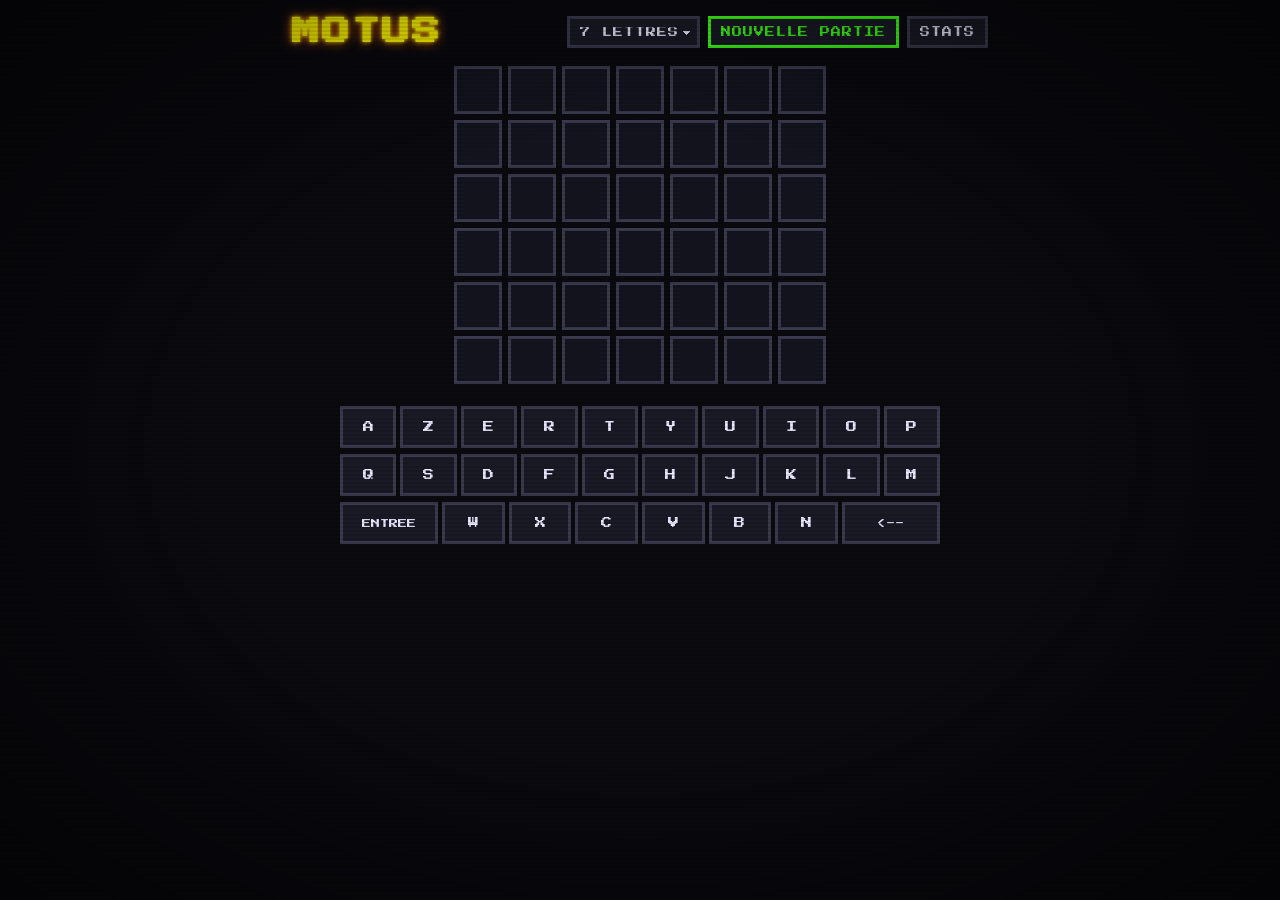
==== index.html @ 6d110349 "Add Motus word game site with retro pixel theme Static HTML/CSS/JS implementation of a Motus-style w" ====
<!DOCTYPE html>
<html lang="fr">
<head>
  <meta charset="UTF-8" />
  <meta name="viewport" content="width=device-width, initial-scale=1, viewport-fit=cover" />
  <title>MOTUS - Jeu de mots</title>
  <link rel="preconnect" href="https://fonts.googleapis.com" />
  <link rel="preconnect" href="https://fonts.gstatic.com" crossorigin />
  <link href="https://fonts.googleapis.com/css2?family=Press+Start+2P&display=swap" rel="stylesheet" />
  <link rel="stylesheet" href="styles.css" />
</head>
<body>
  <div class="app">
    <header class="topbar">
      <h1 class="title">MOTUS</h1>
      <div class="controls">
        <select id="lengthSelect" class="btn" aria-label="Longueur du mot">
          <option value="6">6 lettres</option>
          <option value="7" selected>7 lettres</option>
          <option value="8">8 lettres</option>
          <option value="9">9 lettres</option>
        </select>
        <button id="newGameBtn" class="btn primary" type="button">Nouvelle partie</button>
        <button id="statsBtn" class="btn" type="button" aria-label="Statistiques">STATS</button>
      </div>
    </header>

    <main>
      <div id="board"></div>
      <div id="keyboard"></div>
    </main>
  </div>

  <div id="toast" role="status" aria-live="polite"></div>
  <div id="particles"></div>

  <div id="statsModal" class="modal" role="dialog" aria-modal="true" aria-labelledby="statsTitle">
    <div class="modal-backdrop"></div>
    <div class="modal-card">
      <button class="close-x" id="statsClose" type="button" aria-label="Fermer">X</button>
      <h2 id="statsTitle">STATS</h2>
      <div class="stats-grid">
        <div class="stat-cell"><span class="v" id="stPlayed">0</span><span class="l">Parties</span></div>
        <div class="stat-cell"><span class="v" id="stWon">0</span><span class="l">Victoires</span></div>
        <div class="stat-cell"><span class="v" id="stRate">0%</span><span class="l">Reussite</span></div>
        <div class="stat-cell"><span class="v" id="stStreak">0</span><span class="l">Serie</span></div>
        <div class="stat-cell"><span class="v" id="stMax">0</span><span class="l">Serie max</span></div>
      </div>
      <h2 style="font-size:11px;margin-bottom:6px;">Essais gagnants</h2>
      <div id="stDist"></div>
      <h2 style="font-size:11px;margin:12px 0 6px;">Mots vaincus</h2>
      <div id="stWords"></div>
      <div class="stats-actions">
        <button class="btn" id="resetWonBtn" type="button">Reset mots vus</button>
        <button class="btn primary" id="statsCloseBottom" type="button" onclick="document.getElementById('statsModal').classList.remove('open')">OK</button>
      </div>
    </div>
  </div>

  <div id="endModal" class="modal" role="dialog" aria-modal="true">
    <div class="modal-backdrop"></div>
    <div class="modal-card">
      <button class="close-x" id="endClose" type="button" aria-label="Fermer">X</button>
      <h2 id="endTitle">FIN</h2>
      <p id="endSub"></p>
      <div id="endWord"></div>
      <div class="end-actions">
        <button class="btn primary" id="endAgain" type="button">Rejouer</button>
      </div>
    </div>
  </div>

  <script src="js/words.js"></script>
  <script src="js/stats.js"></script>
  <script src="js/keyboard.js"></script>
  <script src="js/game.js"></script>
</body>
</html>
---- styles.css ----
:root {
  --bg: #0a0a0f;
  --bg2: #14141f;
  --panel: #1a1a26;
  --ink: #e8e8ff;
  --neon-green: #39ff14;
  --neon-yellow: #fff700;
  --neon-pink: #ff3df0;
  --neon-blue: #39d2ff;
  --neon-orange: #ff6a00;
  --absent: #2a2a36;
  --border: #3a3a4e;
  --tile: 48px;
}

* { box-sizing: border-box; }

html, body {
  margin: 0;
  padding: 0;
  background: var(--bg);
  color: var(--ink);
  font-family: "Press Start 2P", "Courier New", monospace;
  font-size: 12px;
  overflow-x: hidden;
  min-height: 100vh;
  image-rendering: pixelated;
}

body::before {
  content: "";
  position: fixed;
  inset: 0;
  pointer-events: none;
  z-index: 9999;
  background: repeating-linear-gradient(
    to bottom,
    rgba(0,0,0,0) 0,
    rgba(0,0,0,0) 2px,
    rgba(0,0,0,0.18) 3px,
    rgba(0,0,0,0) 4px
  );
  animation: scanmove 8s linear infinite;
}

body::after {
  content: "";
  position: fixed;
  inset: 0;
  pointer-events: none;
  z-index: 9998;
  background: radial-gradient(ellipse at center, transparent 50%, rgba(0,0,0,0.55) 100%);
}

@keyframes scanmove {
  from { background-position: 0 0; }
  to { background-position: 0 8px; }
}

.app {
  max-width: 720px;
  margin: 0 auto;
  padding: 16px 12px 24px;
  position: relative;
  z-index: 1;
}

header.topbar {
  display: flex;
  align-items: center;
  justify-content: space-between;
  gap: 8px;
  margin-bottom: 18px;
  flex-wrap: wrap;
}

h1.title {
  margin: 0;
  font-size: 28px;
  letter-spacing: 2px;
  color: var(--neon-yellow);
  text-shadow:
    0 0 4px var(--neon-yellow),
    0 0 12px var(--neon-orange),
    4px 4px 0 #000;
  animation: flicker 3s infinite;
}

@keyframes flicker {
  0%, 100% { opacity: 1; }
  92% { opacity: 1; }
  94% { opacity: 0.6; }
  96% { opacity: 1; }
  98% { opacity: 0.8; }
}

body.victory h1.title {
  animation: rainbow 1.2s linear infinite;
}

@keyframes rainbow {
  0%   { color: #39ff14; text-shadow: 0 0 8px #39ff14, 4px 4px 0 #000; }
  25%  { color: #fff700; text-shadow: 0 0 8px #fff700, 4px 4px 0 #000; }
  50%  { color: #ff3df0; text-shadow: 0 0 8px #ff3df0, 4px 4px 0 #000; }
  75%  { color: #39d2ff; text-shadow: 0 0 8px #39d2ff, 4px 4px 0 #000; }
  100% { color: #ff6a00; text-shadow: 0 0 8px #ff6a00, 4px 4px 0 #000; }
}

.controls {
  display: flex;
  gap: 8px;
  align-items: center;
  flex-wrap: wrap;
}

.btn, select.btn {
  font-family: inherit;
  font-size: 10px;
  background: var(--panel);
  color: var(--ink);
  border: 3px solid var(--border);
  padding: 8px 10px;
  cursor: pointer;
  letter-spacing: 1px;
  transition: transform 80ms, box-shadow 120ms, background 120ms, color 120ms;
  box-shadow: 0 0 0 0 transparent;
  text-transform: uppercase;
}

.btn:hover {
  background: var(--bg2);
  color: var(--neon-green);
  box-shadow: 0 0 8px var(--neon-green);
  transform: translateY(-1px);
}

.btn:active { transform: translateY(1px); }

.btn.primary {
  border-color: var(--neon-green);
  color: var(--neon-green);
}

.btn.primary:hover {
  background: var(--neon-green);
  color: #000;
  box-shadow: 0 0 14px var(--neon-green);
}

select.btn {
  appearance: none;
  -webkit-appearance: none;
  padding-right: 18px;
  background-image: linear-gradient(45deg, transparent 50%, var(--ink) 50%),
                    linear-gradient(135deg, var(--ink) 50%, transparent 50%);
  background-position: calc(100% - 10px) 12px, calc(100% - 6px) 12px;
  background-size: 4px 4px;
  background-repeat: no-repeat;
}

main {
  display: flex;
  flex-direction: column;
  align-items: center;
  gap: 14px;
}

#board {
  display: grid;
  grid-template-rows: repeat(6, var(--tile));
  gap: 6px;
}

.row {
  display: grid;
  grid-template-columns: repeat(var(--cols), var(--tile));
  gap: 6px;
}

.tile {
  width: var(--tile);
  height: var(--tile);
  background: var(--bg2);
  border: 3px solid var(--border);
  display: flex;
  align-items: center;
  justify-content: center;
  font-size: 18px;
  font-family: inherit;
  color: var(--ink);
  text-transform: uppercase;
  position: relative;
  transform-style: preserve-3d;
}

.tile.appear {
  animation: tile-in 280ms ease-out both;
}

@keyframes tile-in {
  from { transform: translateY(-12px) scale(0.7); opacity: 0; }
  to   { transform: translateY(0) scale(1); opacity: 1; }
}

.tile.filled {
  border-color: var(--ink);
  animation: tile-glow 1.2s ease-in-out infinite alternate;
}

@keyframes tile-glow {
  from { box-shadow: 0 0 2px rgba(255,255,255,0.4); }
  to   { box-shadow: 0 0 10px rgba(255,255,255,0.9); }
}

.tile.pop {
  animation: pop 180ms ease-out;
}

@keyframes pop {
  0%   { transform: scale(1); }
  40%  { transform: scale(1.18); }
  100% { transform: scale(1); }
}

.tile.flip {
  animation: flip 380ms ease-in-out;
}

@keyframes flip {
  0%   { transform: rotateX(0deg); }
  50%  { transform: rotateX(90deg); }
  100% { transform: rotateX(0deg); }
}

.tile.correct {
  background: var(--neon-green);
  color: #021000;
  border-color: #1aa800;
  box-shadow: 0 0 12px var(--neon-green), inset 0 0 6px rgba(0,0,0,0.4);
  animation: none;
}

.tile.present {
  background: var(--neon-yellow);
  color: #2a2400;
  border-color: #b29b00;
  box-shadow: 0 0 12px var(--neon-yellow), inset 0 0 6px rgba(0,0,0,0.4);
  animation: none;
}

.tile.absent {
  background: var(--absent);
  color: #888;
  border-color: #15151c;
  animation: none;
}

.tile.glow {
  animation: glow-pulse 700ms ease-in-out infinite alternate;
}

@keyframes glow-pulse {
  from { box-shadow: 0 0 8px var(--neon-green), 0 0 0 var(--neon-green); transform: translateY(0); }
  to   { box-shadow: 0 0 22px var(--neon-green), 0 0 30px var(--neon-yellow); transform: translateY(-3px); }
}

.row.shake {
  animation: shake 380ms;
}

@keyframes shake {
  0%, 100% { transform: translateX(0); }
  10%, 30%, 50%, 70%, 90% { transform: translateX(-6px); }
  20%, 40%, 60%, 80% { transform: translateX(6px); }
}

.screen-shake {
  animation: scshake 600ms;
}

@keyframes scshake {
  0%, 100% { transform: translate(0,0); }
  10% { transform: translate(-6px, 4px); }
  20% { transform: translate(5px, -3px); }
  30% { transform: translate(-4px, 5px); }
  40% { transform: translate(6px, 2px); }
  50% { transform: translate(-3px, -5px); }
  60% { transform: translate(4px, 4px); }
  70% { transform: translate(-5px, -2px); }
  80% { transform: translate(2px, 5px); }
  90% { transform: translate(-3px, -3px); }
}

#keyboard {
  display: flex;
  flex-direction: column;
  gap: 6px;
  width: 100%;
  max-width: 600px;
  margin-top: 8px;
}

.kb-row {
  display: flex;
  justify-content: center;
  gap: 4px;
  flex-wrap: nowrap;
}

.kb-key {
  flex: 1 1 0;
  min-width: 0;
  height: 42px;
  background: var(--panel);
  color: var(--ink);
  border: 3px solid var(--border);
  font-family: inherit;
  font-size: 11px;
  cursor: pointer;
  transition: transform 70ms, background 100ms, color 100ms, box-shadow 100ms;
}

.kb-key.kb-wide { flex: 1.8 1 0; font-size: 9px; }

.kb-key:hover {
  background: var(--bg2);
  color: var(--neon-green);
  box-shadow: 0 0 6px var(--neon-green);
}

.kb-key:active { transform: scale(0.92); }

.kb-key.correct {
  background: var(--neon-green); color: #021000; border-color: #1aa800;
  box-shadow: 0 0 8px var(--neon-green);
}
.kb-key.present {
  background: var(--neon-yellow); color: #2a2400; border-color: #b29b00;
  box-shadow: 0 0 8px var(--neon-yellow);
}
.kb-key.absent {
  background: var(--absent); color: #555; border-color: #111;
}

#particles {
  position: fixed;
  inset: 0;
  pointer-events: none;
  z-index: 5000;
}

.particle {
  position: fixed;
  width: 6px;
  height: 6px;
  border-radius: 0;
  transform: translate(-50%, -50%);
  animation: fly var(--dur, 600ms) ease-out forwards;
  box-shadow: 0 0 6px currentColor;
}

.particle.big {
  width: 10px;
  height: 10px;
}

@keyframes fly {
  0%   { opacity: 1; transform: translate(-50%, -50%) scale(1); }
  100% { opacity: 0; transform: translate(calc(-50% + var(--dx,0px)), calc(-50% + var(--dy,0px))) scale(0.4) rotate(360deg); }
}

#toast {
  position: fixed;
  top: 18px;
  left: 50%;
  transform: translateX(-50%) translateY(-30px);
  background: #000;
  border: 3px solid var(--neon-pink);
  padding: 10px 14px;
  font-size: 10px;
  letter-spacing: 1px;
  color: var(--neon-pink);
  box-shadow: 0 0 12px var(--neon-pink);
  opacity: 0;
  pointer-events: none;
  transition: opacity 180ms, transform 220ms;
  z-index: 6000;
  text-transform: uppercase;
}

#toast.show {
  opacity: 1;
  transform: translateX(-50%) translateY(0);
}

.modal {
  position: fixed;
  inset: 0;
  display: none;
  z-index: 7000;
}

.modal.open { display: block; }

.modal-backdrop {
  position: absolute;
  inset: 0;
  background: rgba(0,0,0,0.75);
  backdrop-filter: blur(2px);
}

.modal-card {
  position: absolute;
  left: 50%;
  top: 50%;
  transform: translate(-50%, -50%);
  background: var(--bg2);
  border: 4px solid var(--neon-green);
  padding: 22px 18px;
  min-width: 280px;
  max-width: 92vw;
  box-shadow: 0 0 24px var(--neon-green);
  animation: modal-in 260ms ease-out;
}

@keyframes modal-in {
  from { transform: translate(-50%, -40%) scale(0.85); opacity: 0; }
  to   { transform: translate(-50%, -50%) scale(1); opacity: 1; }
}

.modal-card h2 {
  margin: 0 0 14px;
  font-size: 16px;
  letter-spacing: 2px;
  color: var(--neon-yellow);
  text-shadow: 0 0 8px var(--neon-yellow);
}

.modal-card .close-x {
  position: absolute;
  top: 6px;
  right: 8px;
  background: transparent;
  border: none;
  color: var(--ink);
  font-family: inherit;
  font-size: 14px;
  cursor: pointer;
}

#endModal .modal-card { border-color: var(--neon-pink); box-shadow: 0 0 24px var(--neon-pink); }
#endModal.won .modal-card { border-color: var(--neon-green); box-shadow: 0 0 28px var(--neon-green); }

#endTitle {
  font-size: 18px;
  margin: 0 0 8px;
  text-align: center;
  color: var(--neon-pink);
  text-shadow: 0 0 10px var(--neon-pink);
}

#endModal.won #endTitle {
  color: var(--neon-green);
  text-shadow: 0 0 12px var(--neon-green);
  animation: rainbow 1.2s linear infinite;
}

#endSub {
  text-align: center;
  font-size: 9px;
  opacity: 0.8;
  margin: 4px 0 8px;
}

#endWord {
  text-align: center;
  font-size: 22px;
  letter-spacing: 4px;
  color: var(--neon-yellow);
  text-shadow: 0 0 10px var(--neon-yellow);
  margin: 8px 0 16px;
  padding: 10px;
  border: 3px dashed var(--border);
  background: #000;
}

.end-actions {
  display: flex;
  justify-content: center;
  gap: 10px;
}

.stats-grid {
  display: grid;
  grid-template-columns: repeat(2, 1fr);
  gap: 10px;
  margin-bottom: 14px;
}

.stat-cell {
  text-align: center;
  background: #000;
  border: 2px solid var(--border);
  padding: 8px;
}

.stat-cell .v {
  font-size: 16px;
  color: var(--neon-green);
  display: block;
  margin-bottom: 4px;
  text-shadow: 0 0 6px var(--neon-green);
}

.stat-cell .l {
  font-size: 8px;
  opacity: 0.8;
}

.dist-row {
  display: grid;
  grid-template-columns: 22px 1fr;
  gap: 6px;
  align-items: center;
  margin: 4px 0;
}

.dist-i { font-size: 10px; color: var(--neon-yellow); }
.dist-bar {
  background: var(--neon-green);
  color: #000;
  padding: 2px 6px;
  font-size: 9px;
  min-width: 22px;
  text-align: right;
  box-shadow: 0 0 6px var(--neon-green);
}

.won-line {
  font-size: 9px;
  margin: 4px 0;
  color: var(--neon-blue);
}

.stats-actions {
  display: flex;
  justify-content: space-between;
  margin-top: 12px;
  gap: 8px;
  flex-wrap: wrap;
}

@media (max-width: 540px) {
  :root { --tile: 38px; }
  h1.title { font-size: 18px; }
  .tile { font-size: 14px; }
  .kb-key { height: 38px; font-size: 10px; }
  .kb-key.kb-wide { font-size: 8px; }
  #endWord { font-size: 16px; letter-spacing: 2px; }
}

@media (max-width: 400px) {
  :root { --tile: 32px; }
  .tile { font-size: 12px; }
  .kb-key { height: 34px; font-size: 9px; }
}
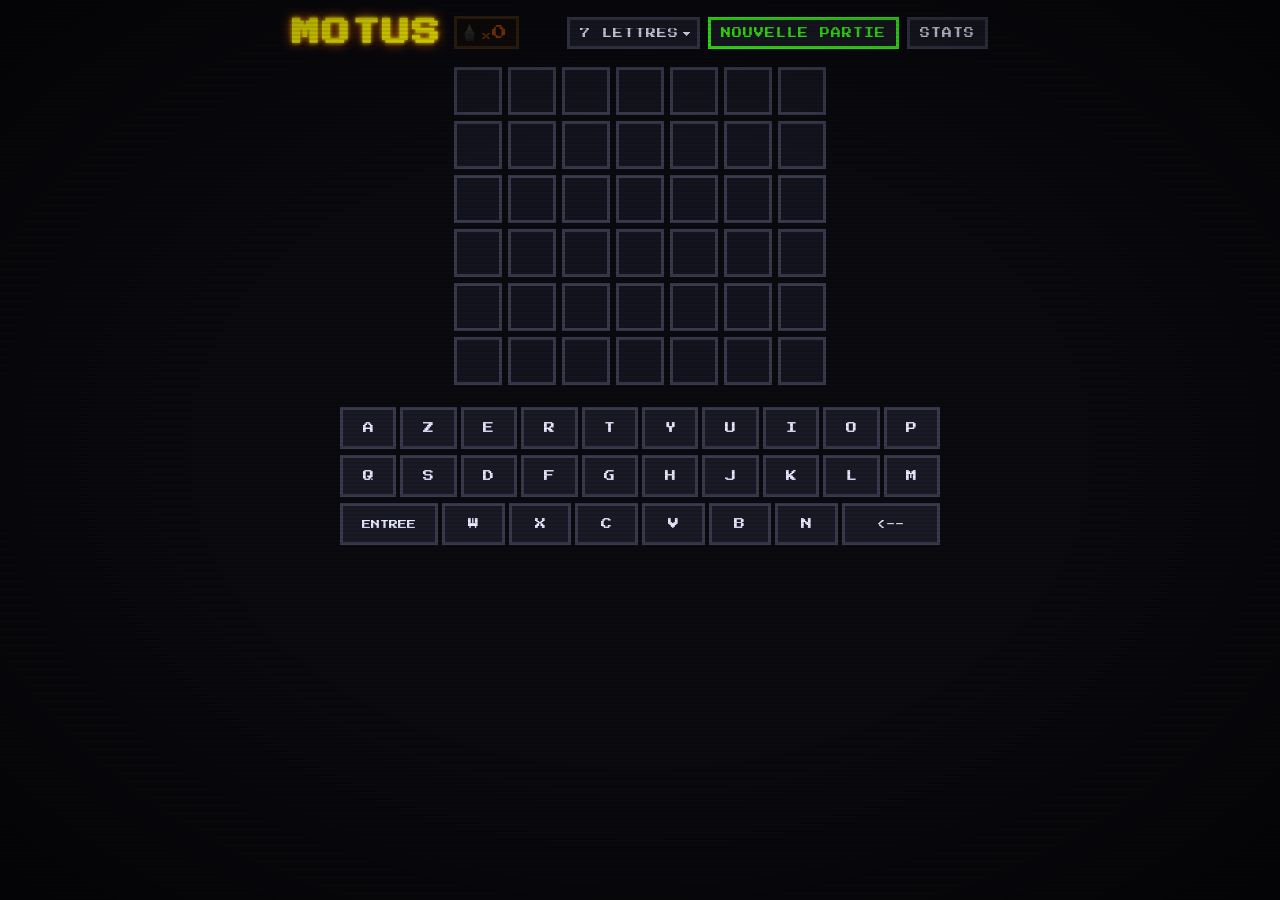
==== commit df871615: "Add win streak system with escalating effects - Persistent streak HUD (animated flame + counter) in " ====
--- a/index.html
+++ b/index.html
@@ -12,9 +12,16 @@
 <body>
   <div class="app">
     <header class="topbar">
-      <h1 class="title">MOTUS</h1>
+      <div class="brand">
+        <h1 class="title">MOTUS</h1>
+        <button id="streakHud" class="streak-hud" type="button" title="Serie de victoires en cours" aria-label="Serie de victoires">
+          <span class="flame" aria-hidden="true"></span>
+          <span class="streak-num"><span id="streakValue">0</span></span>
+        </button>
+      </div>
       <div class="controls">
         <select id="lengthSelect" class="btn" aria-label="Longueur du mot">
+          <option value="5">5 lettres</option>
           <option value="6">6 lettres</option>
           <option value="7" selected>7 lettres</option>
           <option value="8">8 lettres</option>
@@ -33,6 +40,8 @@
 
   <div id="toast" role="status" aria-live="polite"></div>
   <div id="particles"></div>
+  <div id="comboBanner" class="combo-banner" aria-hidden="true"></div>
+  <div id="flash" class="flash-overlay" aria-hidden="true"></div>
 
   <div id="statsModal" class="modal" role="dialog" aria-modal="true" aria-labelledby="statsTitle">
     <div class="modal-backdrop"></div>
@@ -71,6 +80,7 @@
   </div>
 
   <script src="js/words.js"></script>
+  <script src="js/dict.js"></script>
   <script src="js/stats.js"></script>
   <script src="js/keyboard.js"></script>
   <script src="js/game.js"></script>
--- a/styles.css
+++ b/styles.css
@@ -550,6 +550,175 @@
   flex-wrap: wrap;
 }
 
+/* ---- Systeme de serie de victoires ---- */
+.brand {
+  display: flex;
+  align-items: center;
+  gap: 12px;
+}
+
+.streak-hud {
+  display: inline-flex;
+  align-items: center;
+  gap: 6px;
+  background: #150d06;
+  border: 3px solid #5a3a12;
+  padding: 5px 9px 5px 6px;
+  font-family: inherit;
+  cursor: pointer;
+  color: var(--neon-orange);
+  opacity: 0.5;
+  transition: opacity 200ms, transform 120ms, box-shadow 220ms, border-color 220ms;
+}
+
+.streak-hud.active {
+  opacity: 1;
+  border-color: var(--neon-orange);
+  box-shadow: 0 0 12px rgba(255,106,0,0.6);
+}
+
+.streak-hud .streak-num { font-size: 15px; line-height: 1; }
+.streak-hud .streak-num::before { content: "x"; font-size: 9px; opacity: 0.75; margin-right: 1px; }
+
+.flame {
+  width: 13px;
+  height: 17px;
+  background: linear-gradient(to top, #ff2b00, #ff6a00 45%, #fff700);
+  clip-path: polygon(50% 0%, 68% 32%, 90% 58%, 78% 100%, 22% 100%, 10% 58%, 32% 32%);
+  filter: drop-shadow(0 0 4px #ff6a00);
+  animation: flame-flick 0.35s infinite alternate;
+}
+
+@keyframes flame-flick {
+  from { transform: scaleY(1) translateY(0); opacity: 1; }
+  to   { transform: scaleY(1.18) translateY(-1px); opacity: 0.82; }
+}
+
+.streak-hud:not(.active) .flame {
+  filter: grayscale(1) brightness(0.5);
+  animation: none;
+}
+
+.streak-hud.pop { animation: streak-pop 450ms ease-out; }
+@keyframes streak-pop {
+  0%   { transform: scale(1); }
+  35%  { transform: scale(1.5) rotate(-5deg); }
+  60%  { transform: scale(0.92) rotate(3deg); }
+  100% { transform: scale(1) rotate(0); }
+}
+
+.streak-hud.broke { animation: streak-broke 650ms ease-out; }
+@keyframes streak-broke {
+  0%   { transform: scale(1.3); filter: brightness(2.5); }
+  20%  { transform: translate(-5px,2px) rotate(-10deg); }
+  40%  { transform: translate(5px,3px) rotate(10deg); }
+  60%  { transform: translate(-4px,4px) rotate(-6deg); }
+  80%  { transform: translate(3px,3px) rotate(4deg); }
+  100% { transform: translate(0,0) rotate(0); filter: brightness(1); }
+}
+
+.combo-banner {
+  position: fixed;
+  top: 32%;
+  left: 50%;
+  transform: translate(-50%, -50%) scale(0.3);
+  font-family: inherit;
+  font-size: 26px;
+  color: var(--neon-orange);
+  text-shadow: 0 0 10px var(--neon-orange), 4px 4px 0 #000;
+  opacity: 0;
+  pointer-events: none;
+  z-index: 6500;
+  white-space: nowrap;
+  text-transform: uppercase;
+  text-align: center;
+}
+
+.combo-banner.show { animation: combo-in 1.4s ease-out forwards; }
+@keyframes combo-in {
+  0%   { opacity: 0; transform: translate(-50%,-50%) scale(0.3); }
+  20%  { opacity: 1; transform: translate(-50%,-50%) scale(1.18); }
+  35%  { transform: translate(-50%,-50%) scale(1); }
+  80%  { opacity: 1; transform: translate(-50%,-62%) scale(1); }
+  100% { opacity: 0; transform: translate(-50%,-95%) scale(0.9); }
+}
+
+.combo-banner.milestone {
+  font-size: 32px;
+  color: #fff;
+  text-shadow: 0 0 12px var(--neon-orange), 0 0 30px var(--neon-yellow), 4px 4px 0 #000;
+  animation: combo-milestone 2.2s ease-out forwards;
+}
+@keyframes combo-milestone {
+  0%   { opacity: 0; transform: translate(-50%,-50%) scale(0.2) rotate(-12deg); }
+  15%  { opacity: 1; transform: translate(-50%,-50%) scale(1.45) rotate(4deg); }
+  30%  { transform: translate(-50%,-50%) scale(1.1) rotate(-3deg); }
+  45%  { transform: translate(-50%,-50%) scale(1.3) rotate(2deg); }
+  60%  { transform: translate(-50%,-50%) scale(1.1) rotate(0); }
+  85%  { opacity: 1; transform: translate(-50%,-55%) scale(1.1); }
+  100% { opacity: 0; transform: translate(-50%,-75%) scale(1); }
+}
+
+.combo-banner.broken {
+  color: #ff2b3c;
+  text-shadow: 0 0 10px #ff2b3c, 4px 4px 0 #000;
+  animation: combo-broken 1.6s ease-in forwards;
+}
+@keyframes combo-broken {
+  0%   { opacity: 0; transform: translate(-50%,-50%) scale(1.3); }
+  15%  { opacity: 1; transform: translate(-50%,-50%) scale(1); }
+  30%  { transform: translate(-48%,-50%) rotate(-4deg); }
+  45%  { transform: translate(-52%,-49%) rotate(4deg); }
+  60%  { transform: translate(-49%,-50%) rotate(-2deg); }
+  100% { opacity: 0; transform: translate(-50%,-32%) scale(0.7) rotate(-7deg); }
+}
+
+.flash-overlay {
+  position: fixed;
+  inset: 0;
+  pointer-events: none;
+  opacity: 0;
+  z-index: 6400;
+}
+.flash-overlay.go { animation: flashfx 600ms ease-out; }
+@keyframes flashfx {
+  0%   { opacity: 0; }
+  10%  { opacity: 1; }
+  100% { opacity: 0; }
+}
+
+.shockwave {
+  position: fixed;
+  width: 20px;
+  height: 20px;
+  border: 6px solid var(--neon-yellow);
+  border-radius: 50%;
+  transform: translate(-50%, -50%);
+  pointer-events: none;
+  z-index: 6300;
+  animation: shockwave 900ms ease-out forwards;
+}
+@keyframes shockwave {
+  0%   { width: 20px; height: 20px; opacity: 0.9; border-width: 6px; }
+  100% { width: 130vmax; height: 130vmax; opacity: 0; border-width: 1px; }
+}
+
+body.on-fire h1.title { animation: fire-title 0.6s infinite alternate; }
+@keyframes fire-title {
+  from { color: var(--neon-yellow); text-shadow: 0 0 8px #ff6a00, 0 0 18px #ff2b00, 4px 4px 0 #000; }
+  to   { color: #ff6a00; text-shadow: 0 0 14px #fff700, 0 0 32px #ff6a00, 4px 4px 0 #000; }
+}
+
+body.on-fire::after {
+  background: radial-gradient(ellipse at center, transparent 45%, rgba(0,0,0,0.55) 100%),
+              radial-gradient(ellipse at bottom, rgba(255,106,0,0.16), transparent 62%);
+  animation: fire-glow 1.4s infinite alternate;
+}
+@keyframes fire-glow {
+  from { opacity: 0.7; }
+  to   { opacity: 1; }
+}
+
 @media (max-width: 540px) {
   :root { --tile: 38px; }
   h1.title { font-size: 18px; }
@@ -557,6 +726,9 @@
   .kb-key { height: 38px; font-size: 10px; }
   .kb-key.kb-wide { font-size: 8px; }
   #endWord { font-size: 16px; letter-spacing: 2px; }
+  .combo-banner { font-size: 19px; }
+  .combo-banner.milestone { font-size: 24px; }
+  .streak-hud .streak-num { font-size: 13px; }
 }
 
 @media (max-width: 400px) {
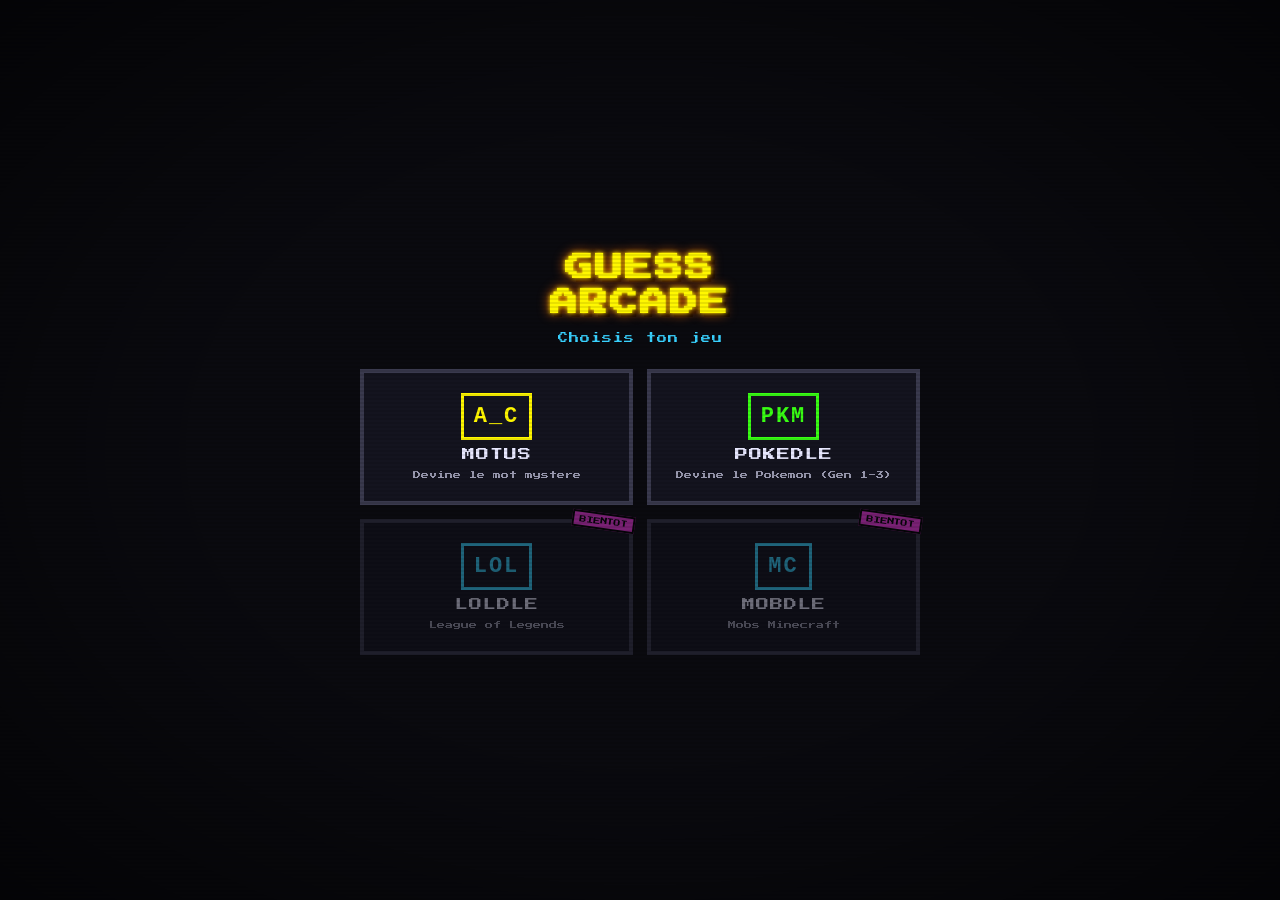
==== commit 77083325: "Add game hub and Pokedle (guess-the-Pokemon) game - index.html is now a home hub with tiles; Motus m" ====
--- a/index.html
+++ b/index.html
@@ -3,86 +3,45 @@
 <head>
   <meta charset="UTF-8" />
   <meta name="viewport" content="width=device-width, initial-scale=1, viewport-fit=cover" />
-  <title>MOTUS - Jeu de mots</title>
+  <title>GUESS ARCADE - Jeux de devinette</title>
   <link rel="preconnect" href="https://fonts.googleapis.com" />
   <link rel="preconnect" href="https://fonts.gstatic.com" crossorigin />
   <link href="https://fonts.googleapis.com/css2?family=Press+Start+2P&display=swap" rel="stylesheet" />
   <link rel="stylesheet" href="styles.css" />
 </head>
 <body>
-  <div class="app">
-    <header class="topbar">
-      <div class="brand">
-        <h1 class="title">MOTUS</h1>
-        <button id="streakHud" class="streak-hud" type="button" title="Serie de victoires en cours" aria-label="Serie de victoires">
-          <span class="flame" aria-hidden="true"></span>
-          <span class="streak-num"><span id="streakValue">0</span></span>
-        </button>
-      </div>
-      <div class="controls">
-        <select id="lengthSelect" class="btn" aria-label="Longueur du mot">
-          <option value="5">5 lettres</option>
-          <option value="6">6 lettres</option>
-          <option value="7" selected>7 lettres</option>
-          <option value="8">8 lettres</option>
-          <option value="9">9 lettres</option>
-        </select>
-        <button id="newGameBtn" class="btn primary" type="button">Nouvelle partie</button>
-        <button id="statsBtn" class="btn" type="button" aria-label="Statistiques">STATS</button>
-      </div>
+  <div class="app hub">
+    <header class="hub-head">
+      <h1 class="title hub-title">GUESS<br>ARCADE</h1>
+      <p class="hub-sub">Choisis ton jeu</p>
     </header>
 
-    <main>
-      <div id="board"></div>
-      <div id="keyboard"></div>
+    <main class="hub-grid">
+      <a class="hub-tile motus" href="motus.html">
+        <span class="hub-emoji" aria-hidden="true">A_C</span>
+        <span class="hub-name">MOTUS</span>
+        <span class="hub-desc">Devine le mot mystere</span>
+      </a>
+      <a class="hub-tile poke" href="pokedle.html">
+        <span class="hub-emoji" aria-hidden="true">PKM</span>
+        <span class="hub-name">POKEDLE</span>
+        <span class="hub-desc">Devine le Pokemon (Gen 1-3)</span>
+      </a>
+      <span class="hub-tile soon" aria-disabled="true">
+        <span class="hub-emoji" aria-hidden="true">LOL</span>
+        <span class="hub-name">LOLDLE</span>
+        <span class="hub-desc">League of Legends</span>
+        <span class="hub-badge">BIENTOT</span>
+      </span>
+      <span class="hub-tile soon" aria-disabled="true">
+        <span class="hub-emoji" aria-hidden="true">MC</span>
+        <span class="hub-name">MOBDLE</span>
+        <span class="hub-desc">Mobs Minecraft</span>
+        <span class="hub-badge">BIENTOT</span>
+      </span>
     </main>
   </div>
 
-  <div id="toast" role="status" aria-live="polite"></div>
   <div id="particles"></div>
-  <div id="comboBanner" class="combo-banner" aria-hidden="true"></div>
-  <div id="flash" class="flash-overlay" aria-hidden="true"></div>
-
-  <div id="statsModal" class="modal" role="dialog" aria-modal="true" aria-labelledby="statsTitle">
-    <div class="modal-backdrop"></div>
-    <div class="modal-card">
-      <button class="close-x" id="statsClose" type="button" aria-label="Fermer">X</button>
-      <h2 id="statsTitle">STATS</h2>
-      <div class="stats-grid">
-        <div class="stat-cell"><span class="v" id="stPlayed">0</span><span class="l">Parties</span></div>
-        <div class="stat-cell"><span class="v" id="stWon">0</span><span class="l">Victoires</span></div>
-        <div class="stat-cell"><span class="v" id="stRate">0%</span><span class="l">Reussite</span></div>
-        <div class="stat-cell"><span class="v" id="stStreak">0</span><span class="l">Serie</span></div>
-        <div class="stat-cell"><span class="v" id="stMax">0</span><span class="l">Serie max</span></div>
-      </div>
-      <h2 style="font-size:11px;margin-bottom:6px;">Essais gagnants</h2>
-      <div id="stDist"></div>
-      <h2 style="font-size:11px;margin:12px 0 6px;">Mots vaincus</h2>
-      <div id="stWords"></div>
-      <div class="stats-actions">
-        <button class="btn" id="resetWonBtn" type="button">Reset mots vus</button>
-        <button class="btn primary" id="statsCloseBottom" type="button" onclick="document.getElementById('statsModal').classList.remove('open')">OK</button>
-      </div>
-    </div>
-  </div>
-
-  <div id="endModal" class="modal" role="dialog" aria-modal="true">
-    <div class="modal-backdrop"></div>
-    <div class="modal-card">
-      <button class="close-x" id="endClose" type="button" aria-label="Fermer">X</button>
-      <h2 id="endTitle">FIN</h2>
-      <p id="endSub"></p>
-      <div id="endWord"></div>
-      <div class="end-actions">
-        <button class="btn primary" id="endAgain" type="button">Rejouer</button>
-      </div>
-    </div>
-  </div>
-
-  <script src="js/words.js"></script>
-  <script src="js/dict.js"></script>
-  <script src="js/stats.js"></script>
-  <script src="js/keyboard.js"></script>
-  <script src="js/game.js"></script>
 </body>
 </html>
--- a/styles.css
+++ b/styles.css
@@ -11,9 +11,10 @@
   --absent: #2a2a36;
   --border: #3a3a4e;
   --tile: 48px;
-}
-
-* { box-sizing: border-box; }
+  --play-w: min(96vw, 480px);
+}
+
+* { box-sizing: border-box; touch-action: manipulation; }
 
 html, body {
   margin: 0;
@@ -25,6 +26,10 @@
   overflow-x: hidden;
   min-height: 100vh;
   image-rendering: pixelated;
+  touch-action: manipulation;
+  -webkit-user-select: none;
+  user-select: none;
+  -webkit-tap-highlight-color: transparent;
 }
 
 body::before {
@@ -125,6 +130,7 @@
   transition: transform 80ms, box-shadow 120ms, background 120ms, color 120ms;
   box-shadow: 0 0 0 0 transparent;
   text-transform: uppercase;
+  touch-action: manipulation;
 }
 
 .btn:hover {
@@ -166,26 +172,27 @@
 }
 
 #board {
-  display: grid;
-  grid-template-rows: repeat(6, var(--tile));
+  display: flex;
+  flex-direction: column;
   gap: 6px;
+  width: var(--play-w);
 }
 
 .row {
   display: grid;
-  grid-template-columns: repeat(var(--cols), var(--tile));
+  grid-template-columns: repeat(var(--cols), 1fr);
   gap: 6px;
 }
 
 .tile {
-  width: var(--tile);
-  height: var(--tile);
+  width: 100%;
+  aspect-ratio: 1 / 1;
   background: var(--bg2);
   border: 3px solid var(--border);
   display: flex;
   align-items: center;
   justify-content: center;
-  font-size: 18px;
+  font-size: clamp(15px, 5.5vw, 26px);
   font-family: inherit;
   color: var(--ink);
   text-transform: uppercase;
@@ -295,32 +302,33 @@
   display: flex;
   flex-direction: column;
   gap: 6px;
-  width: 100%;
-  max-width: 600px;
-  margin-top: 8px;
+  width: var(--play-w);
+  max-width: var(--play-w);
+  margin-top: 10px;
 }
 
 .kb-row {
   display: flex;
   justify-content: center;
-  gap: 4px;
+  gap: 5px;
   flex-wrap: nowrap;
 }
 
 .kb-key {
   flex: 1 1 0;
   min-width: 0;
-  height: 42px;
+  height: clamp(44px, 12vw, 56px);
   background: var(--panel);
   color: var(--ink);
   border: 3px solid var(--border);
   font-family: inherit;
-  font-size: 11px;
+  font-size: clamp(10px, 3.4vw, 13px);
   cursor: pointer;
+  touch-action: manipulation;
   transition: transform 70ms, background 100ms, color 100ms, box-shadow 100ms;
 }
 
-.kb-key.kb-wide { flex: 1.8 1 0; font-size: 9px; }
+.kb-key.kb-wide { flex: 1.8 1 0; font-size: clamp(8px, 2.6vw, 10px); }
 
 .kb-key:hover {
   background: var(--bg2);
@@ -329,6 +337,30 @@
 }
 
 .kb-key:active { transform: scale(0.92); }
+
+.kb-key[data-key="ENTER"] {
+  background: var(--absent);
+  color: #5a5a66;
+  border-color: #15151c;
+  pointer-events: none;
+  opacity: 0.65;
+  transition: background 140ms, color 140ms, box-shadow 140ms, opacity 140ms, border-color 140ms;
+}
+
+.kb-key[data-key="ENTER"].ready {
+  background: var(--neon-green);
+  color: #021000;
+  border-color: #1aa800;
+  opacity: 1;
+  pointer-events: auto;
+  cursor: pointer;
+  animation: enter-pulse 0.8s ease-in-out infinite alternate;
+}
+
+@keyframes enter-pulse {
+  from { box-shadow: 0 0 6px var(--neon-green); }
+  to   { box-shadow: 0 0 18px var(--neon-green); }
+}
 
 .kb-key.correct {
   background: var(--neon-green); color: #021000; border-color: #1aa800;
@@ -720,19 +752,276 @@
 }
 
 @media (max-width: 540px) {
-  :root { --tile: 38px; }
   h1.title { font-size: 18px; }
-  .tile { font-size: 14px; }
-  .kb-key { height: 38px; font-size: 10px; }
-  .kb-key.kb-wide { font-size: 8px; }
   #endWord { font-size: 16px; letter-spacing: 2px; }
   .combo-banner { font-size: 19px; }
   .combo-banner.milestone { font-size: 24px; }
   .streak-hud .streak-num { font-size: 13px; }
 }
 
-@media (max-width: 400px) {
-  :root { --tile: 32px; }
-  .tile { font-size: 12px; }
-  .kb-key { height: 34px; font-size: 9px; }
-}
+/* ===================== Hub d'accueil ===================== */
+.back-link {
+  display: inline-flex;
+  align-items: center;
+  justify-content: center;
+  width: 34px;
+  height: 34px;
+  border: 3px solid var(--border);
+  background: var(--panel);
+  color: var(--ink);
+  text-decoration: none;
+  font-size: 16px;
+  transition: transform 100ms, box-shadow 140ms, color 140ms, border-color 140ms;
+}
+.back-link:hover {
+  color: var(--neon-green);
+  border-color: var(--neon-green);
+  box-shadow: 0 0 8px var(--neon-green);
+}
+.back-link:active { transform: scale(0.92); }
+
+.app.hub {
+  min-height: 100vh;
+  display: flex;
+  flex-direction: column;
+  align-items: center;
+  justify-content: center;
+  gap: 10px;
+  padding-top: 30px;
+}
+.hub-head { text-align: center; margin-bottom: 6px; }
+.hub-title {
+  font-size: clamp(28px, 9vw, 48px);
+  line-height: 1.25;
+  margin: 0;
+}
+.hub-sub {
+  font-size: 10px;
+  color: var(--neon-blue);
+  margin: 12px 0 0;
+  letter-spacing: 1px;
+}
+.hub-grid {
+  display: grid;
+  grid-template-columns: repeat(2, 1fr);
+  gap: 14px;
+  width: min(94vw, 560px);
+  margin-top: 10px;
+}
+.hub-tile {
+  position: relative;
+  display: flex;
+  flex-direction: column;
+  align-items: center;
+  gap: 8px;
+  padding: 20px 12px;
+  background: var(--bg2);
+  border: 4px solid var(--border);
+  text-decoration: none;
+  color: var(--ink);
+  text-align: center;
+  transition: transform 120ms, box-shadow 160ms, border-color 160ms;
+  cursor: pointer;
+}
+.hub-tile:hover { transform: translateY(-4px) scale(1.02); }
+.hub-tile.motus:hover { border-color: var(--neon-yellow); box-shadow: 0 0 16px var(--neon-yellow); }
+.hub-tile.poke:hover { border-color: var(--neon-green); box-shadow: 0 0 16px var(--neon-green); }
+.hub-emoji {
+  font-family: "Courier New", monospace;
+  font-weight: bold;
+  font-size: 22px;
+  letter-spacing: 2px;
+  padding: 8px 10px;
+  border: 3px solid currentColor;
+  color: var(--neon-blue);
+}
+.hub-tile.motus .hub-emoji { color: var(--neon-yellow); }
+.hub-tile.poke .hub-emoji { color: var(--neon-green); }
+.hub-name { font-size: 13px; letter-spacing: 1px; }
+.hub-desc { font-size: 8px; color: #9a9ab0; line-height: 1.5; }
+.hub-tile.soon { opacity: 0.45; cursor: not-allowed; }
+.hub-tile.soon:hover { transform: none; box-shadow: none; }
+.hub-badge {
+  position: absolute;
+  top: -10px;
+  right: -6px;
+  background: var(--neon-pink);
+  color: #000;
+  font-size: 7px;
+  padding: 3px 5px;
+  border: 2px solid #000;
+  transform: rotate(8deg);
+}
+
+/* ===================== Jeu "devine le perso" ===================== */
+.cg-app {
+  width: min(98vw, 640px);
+  display: flex;
+  flex-direction: column;
+  gap: 12px;
+}
+.cg-modes { display: flex; gap: 8px; flex-wrap: wrap; align-items: center; }
+.cg-mode-btn.active {
+  border-color: var(--neon-green);
+  color: var(--neon-green);
+  box-shadow: 0 0 10px rgba(57,255,20,0.5);
+}
+.cg-stats-btn { margin-left: auto; }
+.cg-status {
+  display: flex;
+  justify-content: space-between;
+  font-size: 10px;
+  color: var(--ink);
+}
+.cg-hint { color: var(--neon-blue); }
+
+.cg-search-wrap { position: relative; }
+.cg-search {
+  width: 100%;
+  font-family: "Courier New", monospace;
+  font-size: 15px;
+  padding: 12px 12px;
+  background: #000;
+  color: var(--ink);
+  border: 3px solid var(--border);
+  outline: none;
+}
+.cg-search:focus { border-color: var(--neon-green); box-shadow: 0 0 8px var(--neon-green); }
+.cg-search.shake { animation: shake 380ms; }
+.cg-search:disabled { opacity: 0.6; }
+
+.cg-dropdown {
+  position: absolute;
+  left: 0; right: 0;
+  top: calc(100% + 4px);
+  background: var(--bg2);
+  border: 3px solid var(--neon-green);
+  box-shadow: 0 0 12px rgba(57,255,20,0.4);
+  z-index: 200;
+  max-height: 280px;
+  overflow-y: auto;
+}
+.cg-ac-item {
+  display: flex;
+  align-items: center;
+  gap: 10px;
+  width: 100%;
+  background: transparent;
+  border: none;
+  border-bottom: 1px solid #2a2a3a;
+  color: var(--ink);
+  font-family: "Courier New", monospace;
+  font-size: 14px;
+  padding: 8px 10px;
+  cursor: pointer;
+  text-align: left;
+}
+.cg-ac-item:hover, .cg-ac-item.active { background: #23233a; color: var(--neon-green); }
+.cg-ac-item img { width: 36px; height: 36px; image-rendering: pixelated; }
+
+.cg-legend {
+  display: flex;
+  flex-wrap: wrap;
+  gap: 12px;
+  font-size: 8px;
+  color: #b9b9cc;
+  align-items: center;
+}
+.cg-legend span { display: inline-flex; align-items: center; gap: 5px; }
+.cg-legend .lg {
+  width: 14px; height: 14px; display: inline-block; border: 2px solid #000;
+}
+.cg-legend .lg.correct { background: var(--neon-green); }
+.cg-legend .lg.present { background: #ff9d00; }
+.cg-legend .lg.absent { background: var(--absent); }
+.cg-legend .lg.arrow { width: auto; height: auto; border: none; font-size: 9px; color: var(--ink); }
+
+.cg-board-scroll { overflow-x: auto; padding-bottom: 4px; }
+.cg-head, .cg-row {
+  display: grid;
+  grid-template-columns: 92px repeat(var(--cg-cols), 74px);
+  gap: 4px;
+  min-width: max-content;
+}
+.cg-head { margin-bottom: 4px; position: sticky; top: 0; }
+.cg-head .cg-cell {
+  background: var(--panel);
+  color: var(--neon-blue);
+  font-family: "Courier New", monospace;
+  font-weight: bold;
+  font-size: 9px;
+  border: 2px solid var(--border);
+}
+.cg-row { margin-bottom: 4px; }
+.cg-cell {
+  display: flex;
+  align-items: center;
+  justify-content: center;
+  text-align: center;
+  min-height: 64px;
+  padding: 4px;
+  font-family: "Courier New", monospace;
+  font-size: clamp(9px, 2.6vw, 11px);
+  line-height: 1.25;
+  word-break: break-word;
+  border: 2px solid #15151c;
+  position: relative;
+}
+.cg-name-cell {
+  flex-direction: column;
+  gap: 2px;
+  background: var(--bg2);
+  color: var(--ink);
+  font-weight: bold;
+}
+.cg-name-cell .cg-thumb { width: 38px; height: 38px; image-rendering: pixelated; }
+.cg-ename { font-size: 8px; }
+
+.cg-attr.correct { background: var(--neon-green); color: #021000; }
+.cg-attr.present { background: #ff9d00; color: #221400; }
+.cg-attr.absent { background: var(--absent); color: #c5c5d5; }
+.cg-arrow { position: absolute; right: 4px; bottom: 2px; font-size: 12px; opacity: 0.85; }
+.cg-attr.arrow-up .cg-arrow { color: #00210a; }
+.cg-attr.arrow-down .cg-arrow { color: #00210a; }
+
+.cg-attr.reveal { animation: cg-reveal 380ms ease-out both; }
+@keyframes cg-reveal {
+  0% { opacity: 0; transform: rotateX(90deg) scale(0.9); }
+  60% { opacity: 1; }
+  100% { opacity: 1; transform: rotateX(0) scale(1); }
+}
+
+.cg-error { color: #ff6a6a; font-size: 11px; text-align: center; padding: 20px; }
+
+.cg-modal {
+  position: fixed;
+  inset: 0;
+  z-index: 7000;
+  display: flex;
+  align-items: center;
+  justify-content: center;
+  background: rgba(0,0,0,0.78);
+}
+.cg-modal[hidden] { display: none; }
+.cg-modal-card {
+  background: var(--bg2);
+  border: 4px solid var(--neon-green);
+  box-shadow: 0 0 24px var(--neon-green);
+  padding: 22px 20px;
+  text-align: center;
+  max-width: 90vw;
+  animation: modal-in 260ms ease-out;
+}
+.cg-modal-img img { width: 110px; height: 110px; image-rendering: pixelated; }
+.cg-modal-title {
+  font-size: 18px;
+  color: var(--neon-yellow);
+  text-shadow: 0 0 10px var(--neon-yellow);
+  margin: 6px 0;
+}
+.cg-modal-sub { font-size: 10px; line-height: 1.6; margin: 8px 0 16px; color: var(--ink); }
+
+@media (max-width: 540px) {
+  .cg-head, .cg-row { grid-template-columns: 78px repeat(var(--cg-cols), 66px); }
+  .cg-cell { min-height: 58px; }
+}
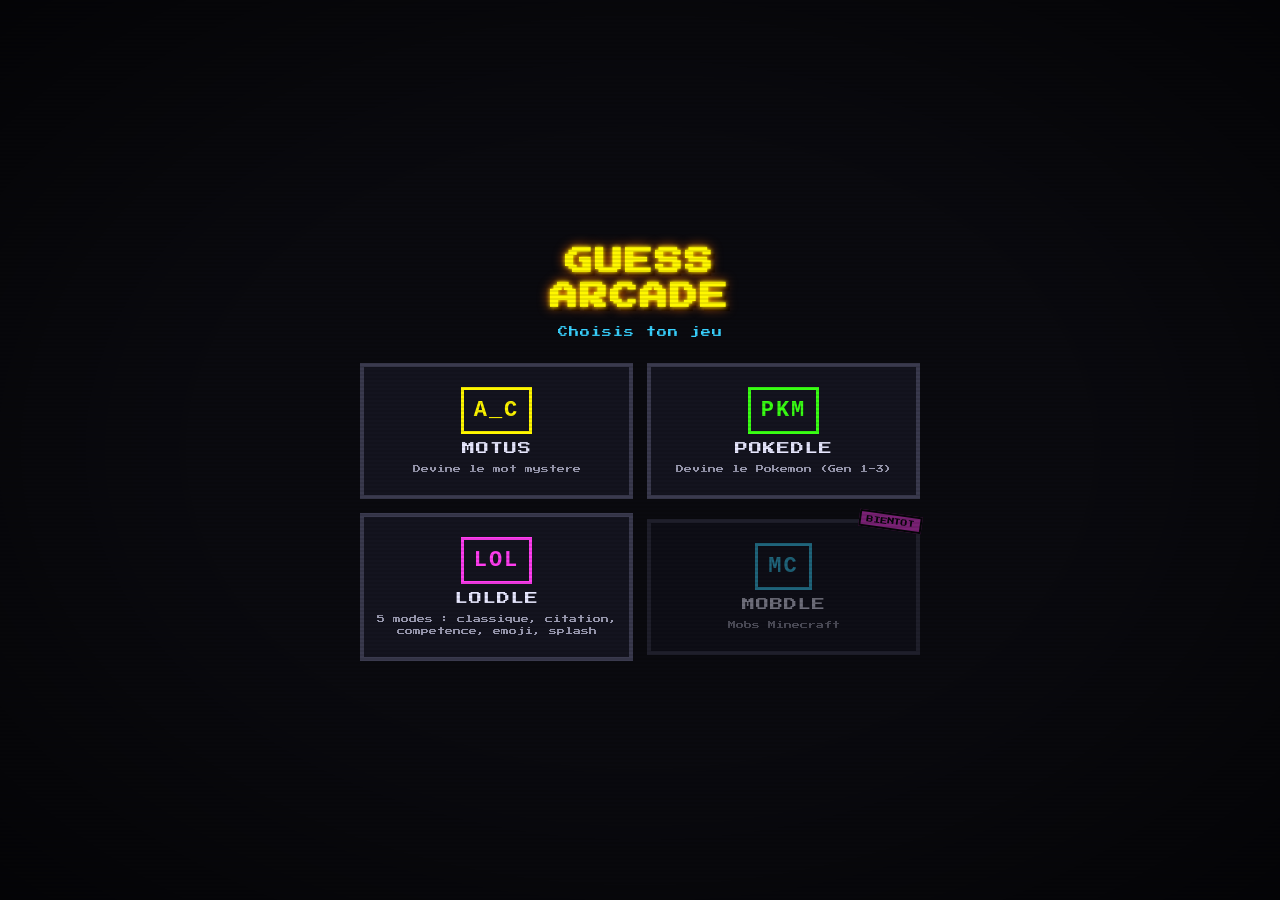
==== commit 8acfdeb6: "Add LoLdle with 5 mini-games (classic, quote, ability, emoji, splash) - New media-guess engine (js/g" ====
--- a/index.html
+++ b/index.html
@@ -27,12 +27,11 @@
         <span class="hub-name">POKEDLE</span>
         <span class="hub-desc">Devine le Pokemon (Gen 1-3)</span>
       </a>
-      <span class="hub-tile soon" aria-disabled="true">
+      <a class="hub-tile lol" href="loldle.html">
         <span class="hub-emoji" aria-hidden="true">LOL</span>
         <span class="hub-name">LOLDLE</span>
-        <span class="hub-desc">League of Legends</span>
-        <span class="hub-badge">BIENTOT</span>
-      </span>
+        <span class="hub-desc">5 modes : classique, citation, competence, emoji, splash</span>
+      </a>
       <span class="hub-tile soon" aria-disabled="true">
         <span class="hub-emoji" aria-hidden="true">MC</span>
         <span class="hub-name">MOBDLE</span>
--- a/styles.css
+++ b/styles.css
@@ -1025,3 +1025,103 @@
   .cg-head, .cg-row { grid-template-columns: 78px repeat(var(--cg-cols), 66px); }
   .cg-cell { min-height: 58px; }
 }
+
+/* ===================== LoLdle ===================== */
+.hub-tile.lol .hub-emoji { color: var(--neon-pink); }
+.hub-tile.lol:hover { border-color: var(--neon-pink); box-shadow: 0 0 16px var(--neon-pink); }
+
+.lol-nav {
+  display: flex;
+  flex-wrap: wrap;
+  gap: 6px;
+  justify-content: center;
+  margin-bottom: 16px;
+}
+.lol-nav button {
+  font-family: inherit;
+  font-size: 9px;
+  background: var(--panel);
+  color: var(--ink);
+  border: 3px solid var(--border);
+  padding: 8px 9px;
+  cursor: pointer;
+  letter-spacing: 1px;
+  text-transform: uppercase;
+  transition: transform 80ms, box-shadow 120ms, color 120ms, border-color 120ms;
+}
+.lol-nav button:hover { color: var(--neon-pink); border-color: var(--neon-pink); }
+.lol-nav button.active {
+  color: #000;
+  background: var(--neon-pink);
+  border-color: var(--neon-pink);
+  box-shadow: 0 0 10px var(--neon-pink);
+}
+
+/* indice media */
+.mg-clue {
+  display: flex;
+  align-items: center;
+  justify-content: center;
+  min-height: 120px;
+  margin-bottom: 4px;
+}
+.mg-hint { font-size: 8px; color: var(--neon-blue); text-align: center; margin: 0 0 6px; line-height: 1.5; }
+
+.lol-splash {
+  width: 100%;
+  height: 240px;
+  background-repeat: no-repeat;
+  border: 3px solid var(--border);
+  image-rendering: auto;
+  transition: background-size 500ms ease, background-position 500ms ease;
+}
+.lol-splash.solved { background-size: cover; background-position: center top; border-color: var(--neon-green); }
+
+.lol-abilities { display: flex; gap: 10px; flex-wrap: wrap; justify-content: center; }
+.lol-abilities img {
+  width: 72px; height: 72px;
+  border: 3px solid var(--border);
+  background: #000;
+  image-rendering: auto;
+}
+.lol-abilities img.passive { border-color: var(--neon-yellow); border-radius: 50%; }
+
+.lol-emojis { display: flex; gap: 12px; flex-wrap: wrap; justify-content: center; font-size: 40px; line-height: 1; }
+.lol-emojis span { animation: cg-reveal 360ms ease-out both; }
+
+.lol-quote {
+  font-family: "Courier New", monospace;
+  font-size: 18px;
+  font-style: italic;
+  color: var(--ink);
+  text-align: center;
+  padding: 18px 16px;
+  border: 3px solid var(--border);
+  background: var(--bg2);
+  line-height: 1.5;
+  max-width: 540px;
+}
+
+/* cartes des essais (media) */
+.mg-guesses { display: flex; flex-direction: column; gap: 6px; margin-top: 4px; }
+.mg-card {
+  display: flex;
+  align-items: center;
+  gap: 12px;
+  padding: 8px 12px;
+  border: 3px solid #15151c;
+  font-family: "Courier New", monospace;
+  font-size: 14px;
+  font-weight: bold;
+}
+.mg-card img { width: 44px; height: 44px; image-rendering: auto; }
+.mg-card.wrong { background: #c0392b; color: #fff; }
+.mg-card.correct { background: var(--neon-green); color: #021000; }
+.mg-card.reveal { animation: cg-reveal 380ms ease-out both; }
+
+@media (max-width: 540px) {
+  .lol-splash { height: 200px; }
+  .lol-abilities img { width: 58px; height: 58px; }
+  .lol-emojis { font-size: 32px; }
+  .lol-quote { font-size: 15px; }
+}
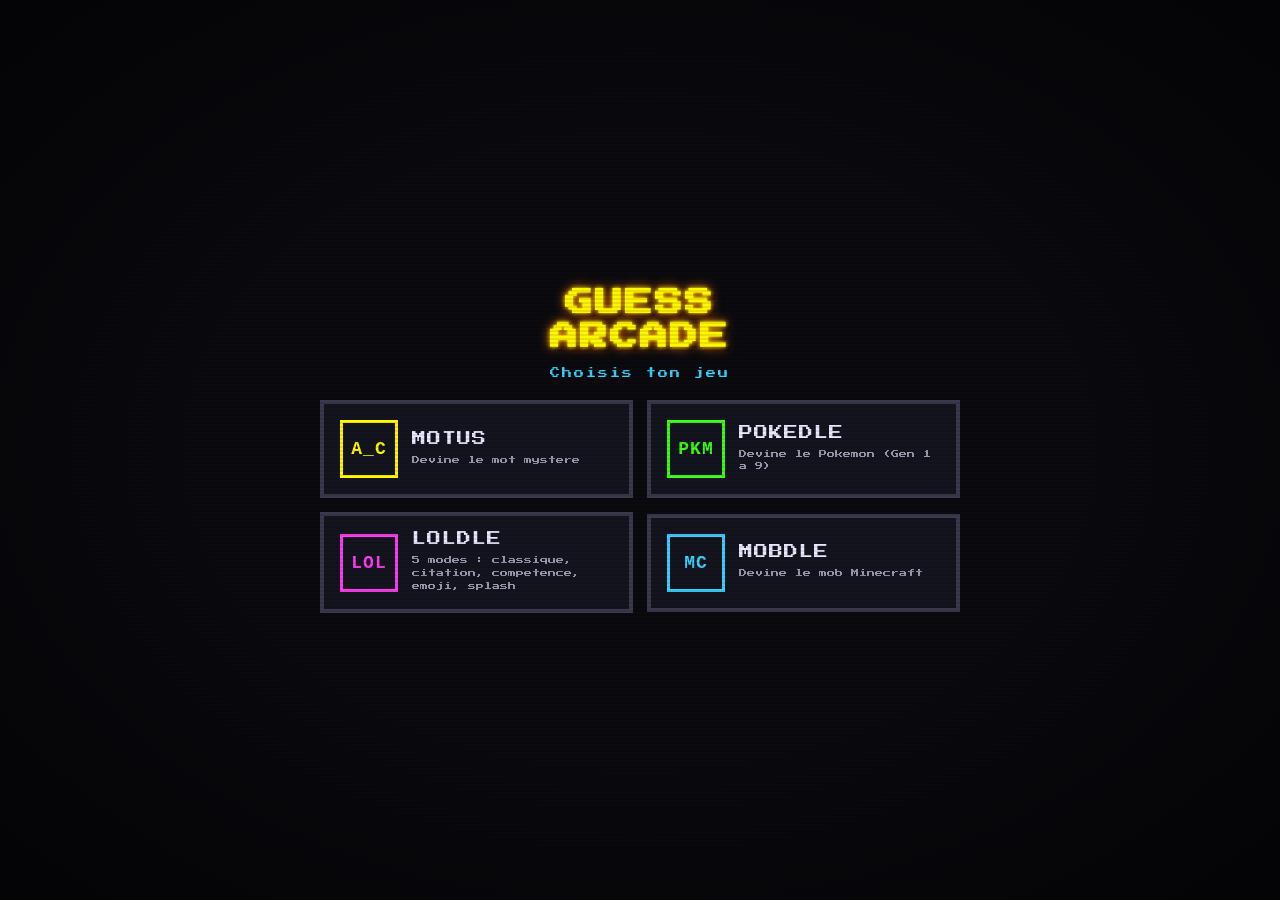
==== commit 352c189b: "Add Mobdle (Minecraft), French quotes for all champions, hub redesign - New Mobdle game (mobdle.html" ====
--- a/index.html
+++ b/index.html
@@ -19,25 +19,32 @@
     <main class="hub-grid">
       <a class="hub-tile motus" href="motus.html">
         <span class="hub-emoji" aria-hidden="true">A_C</span>
-        <span class="hub-name">MOTUS</span>
-        <span class="hub-desc">Devine le mot mystere</span>
+        <span class="hub-text">
+          <span class="hub-name">MOTUS</span>
+          <span class="hub-desc">Devine le mot mystere</span>
+        </span>
       </a>
       <a class="hub-tile poke" href="pokedle.html">
         <span class="hub-emoji" aria-hidden="true">PKM</span>
-        <span class="hub-name">POKEDLE</span>
-        <span class="hub-desc">Devine le Pokemon (Gen 1-3)</span>
+        <span class="hub-text">
+          <span class="hub-name">POKEDLE</span>
+          <span class="hub-desc">Devine le Pokemon (Gen 1 a 9)</span>
+        </span>
       </a>
       <a class="hub-tile lol" href="loldle.html">
         <span class="hub-emoji" aria-hidden="true">LOL</span>
-        <span class="hub-name">LOLDLE</span>
-        <span class="hub-desc">5 modes : classique, citation, competence, emoji, splash</span>
+        <span class="hub-text">
+          <span class="hub-name">LOLDLE</span>
+          <span class="hub-desc">5 modes : classique, citation, competence, emoji, splash</span>
+        </span>
       </a>
-      <span class="hub-tile soon" aria-disabled="true">
+      <a class="hub-tile mob" href="mobdle.html">
         <span class="hub-emoji" aria-hidden="true">MC</span>
-        <span class="hub-name">MOBDLE</span>
-        <span class="hub-desc">Mobs Minecraft</span>
-        <span class="hub-badge">BIENTOT</span>
-      </span>
+        <span class="hub-text">
+          <span class="hub-name">MOBDLE</span>
+          <span class="hub-desc">Devine le mob Minecraft</span>
+        </span>
+      </a>
     </main>
   </div>
 
--- a/styles.css
+++ b/styles.css
@@ -786,61 +786,70 @@
   flex-direction: column;
   align-items: center;
   justify-content: center;
-  gap: 10px;
-  padding-top: 30px;
-}
-.hub-head { text-align: center; margin-bottom: 6px; }
+  gap: 4px;
+  padding: 40px 14px;
+}
+.hub-head { text-align: center; margin-bottom: 18px; }
 .hub-title {
-  font-size: clamp(28px, 9vw, 48px);
-  line-height: 1.25;
+  font-size: clamp(30px, 10vw, 52px);
+  line-height: 1.2;
   margin: 0;
 }
 .hub-sub {
   font-size: 10px;
   color: var(--neon-blue);
-  margin: 12px 0 0;
-  letter-spacing: 1px;
+  margin: 14px 0 0;
+  letter-spacing: 2px;
 }
 .hub-grid {
   display: grid;
-  grid-template-columns: repeat(2, 1fr);
+  grid-template-columns: repeat(auto-fit, minmax(min(100%, 250px), 1fr));
   gap: 14px;
-  width: min(94vw, 560px);
-  margin-top: 10px;
+  width: min(94vw, 640px);
 }
 .hub-tile {
   position: relative;
   display: flex;
-  flex-direction: column;
-  align-items: center;
-  gap: 8px;
-  padding: 20px 12px;
+  flex-direction: row;
+  align-items: center;
+  gap: 14px;
+  padding: 16px;
   background: var(--bg2);
   border: 4px solid var(--border);
   text-decoration: none;
   color: var(--ink);
-  text-align: center;
+  text-align: left;
   transition: transform 120ms, box-shadow 160ms, border-color 160ms;
   cursor: pointer;
 }
-.hub-tile:hover { transform: translateY(-4px) scale(1.02); }
+.hub-tile:hover { transform: translateY(-4px); }
 .hub-tile.motus:hover { border-color: var(--neon-yellow); box-shadow: 0 0 16px var(--neon-yellow); }
-.hub-tile.poke:hover { border-color: var(--neon-green); box-shadow: 0 0 16px var(--neon-green); }
+.hub-tile.poke:hover  { border-color: var(--neon-green);  box-shadow: 0 0 16px var(--neon-green); }
+.hub-tile.lol:hover   { border-color: var(--neon-pink);   box-shadow: 0 0 16px var(--neon-pink); }
+.hub-tile.mob:hover   { border-color: var(--neon-blue);   box-shadow: 0 0 16px var(--neon-blue); }
 .hub-emoji {
+  flex: 0 0 auto;
+  display: flex;
+  align-items: center;
+  justify-content: center;
+  width: 58px;
+  height: 58px;
   font-family: "Courier New", monospace;
   font-weight: bold;
-  font-size: 22px;
-  letter-spacing: 2px;
-  padding: 8px 10px;
+  font-size: 18px;
+  letter-spacing: 1px;
   border: 3px solid currentColor;
   color: var(--neon-blue);
 }
 .hub-tile.motus .hub-emoji { color: var(--neon-yellow); }
-.hub-tile.poke .hub-emoji { color: var(--neon-green); }
-.hub-name { font-size: 13px; letter-spacing: 1px; }
-.hub-desc { font-size: 8px; color: #9a9ab0; line-height: 1.5; }
+.hub-tile.poke  .hub-emoji { color: var(--neon-green); }
+.hub-tile.lol   .hub-emoji { color: var(--neon-pink); }
+.hub-tile.mob   .hub-emoji { color: var(--neon-blue); }
+.hub-text { display: flex; flex-direction: column; gap: 8px; min-width: 0; }
+.hub-name { font-size: 14px; letter-spacing: 1px; }
+.hub-desc { font-size: 8px; color: #9a9ab0; line-height: 1.6; }
 .hub-tile.soon { opacity: 0.45; cursor: not-allowed; }
-.hub-tile.soon:hover { transform: none; box-shadow: none; }
+.hub-tile.soon:hover { transform: none; box-shadow: none; border-color: var(--border); }
 .hub-badge {
   position: absolute;
   top: -10px;
@@ -1125,3 +1134,42 @@
   .lol-emojis { font-size: 32px; }
   .lol-quote { font-size: 15px; }
 }
+
+/* competences grisees / pivotees */
+.lol-abilities img.masked {
+  filter: grayscale(1) brightness(0.6) contrast(1.15);
+  transition: filter 300ms, transform 300ms;
+}
+
+/* phase 2 : choix du skin */
+.mg-phase2 { margin: 4px 0 8px; }
+.mg-p2-prompt {
+  font-size: 11px;
+  color: var(--neon-green);
+  text-align: center;
+  margin: 4px 0 10px;
+  line-height: 1.5;
+}
+.mg-skins {
+  display: flex;
+  flex-wrap: wrap;
+  gap: 6px;
+  justify-content: center;
+  max-height: 240px;
+  overflow-y: auto;
+  padding: 2px;
+}
+.mg-skin {
+  font-family: "Courier New", monospace;
+  font-size: 12px;
+  padding: 8px 10px;
+  background: var(--panel);
+  color: var(--ink);
+  border: 3px solid var(--border);
+  cursor: pointer;
+  transition: transform 80ms, box-shadow 120ms, color 120ms, border-color 120ms;
+}
+.mg-skin:hover { border-color: var(--neon-pink); color: var(--neon-pink); }
+.mg-skin:active { transform: scale(0.96); }
+.mg-skin.correct { background: var(--neon-green); color: #021000; border-color: var(--neon-green); box-shadow: 0 0 10px var(--neon-green); }
+.mg-skin.wrong { background: #c0392b; color: #fff; border-color: #c0392b; opacity: 0.55; text-decoration: line-through; }
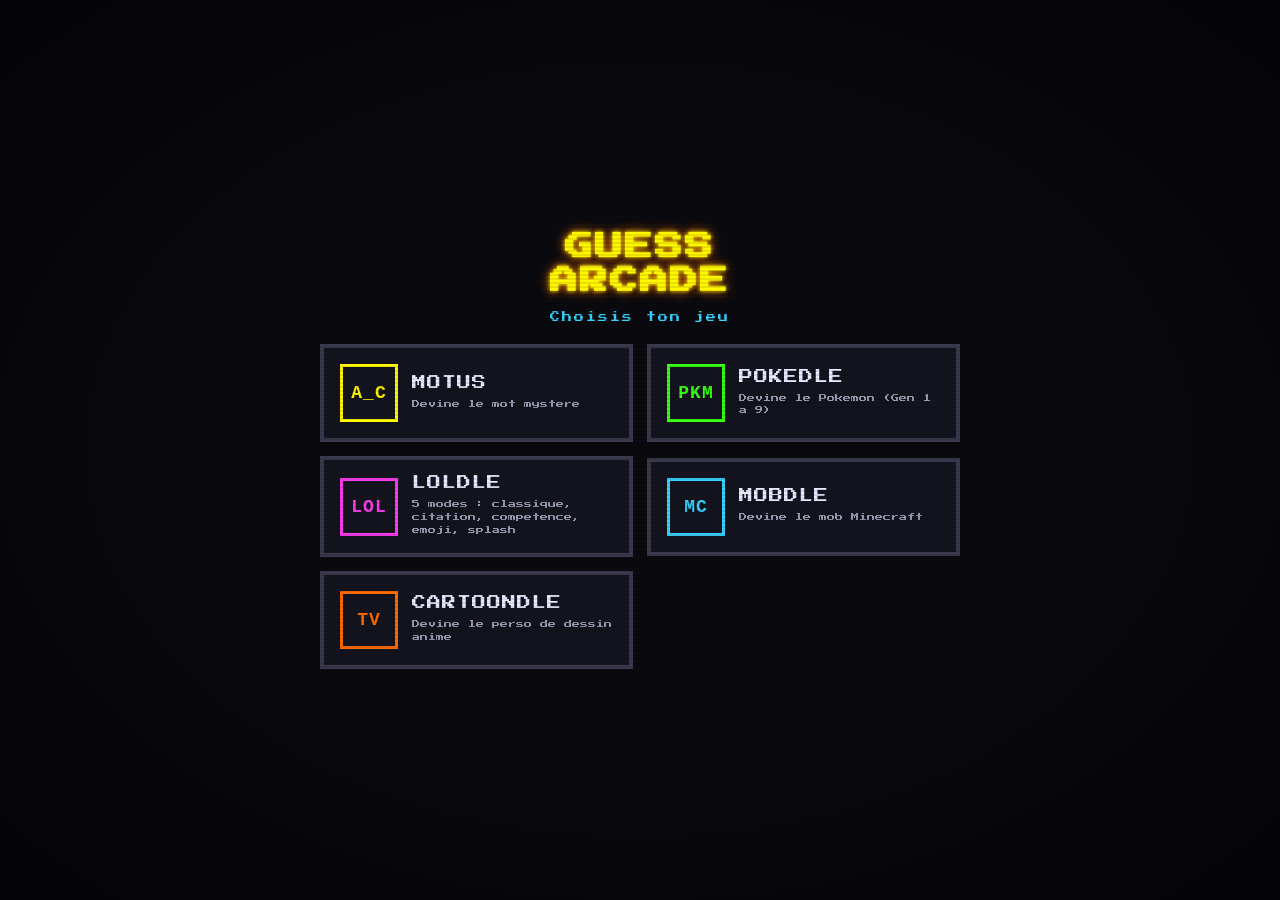
==== commit 50ceeac2: "Add Cartoondle (Cartoon Network + Nickelodeon character guessing) - New Cartoondle game (cartoondle." ====
--- a/index.html
+++ b/index.html
@@ -45,6 +45,13 @@
           <span class="hub-desc">Devine le mob Minecraft</span>
         </span>
       </a>
+      <a class="hub-tile cartoon" href="cartoondle.html">
+        <span class="hub-emoji" aria-hidden="true">TV</span>
+        <span class="hub-text">
+          <span class="hub-name">CARTOONDLE</span>
+          <span class="hub-desc">Devine le perso de dessin anime</span>
+        </span>
+      </a>
     </main>
   </div>
 
--- a/styles.css
+++ b/styles.css
@@ -1173,3 +1173,15 @@
 .mg-skin:active { transform: scale(0.96); }
 .mg-skin.correct { background: var(--neon-green); color: #021000; border-color: var(--neon-green); box-shadow: 0 0 10px var(--neon-green); }
 .mg-skin.wrong { background: #c0392b; color: #fff; border-color: #c0392b; opacity: 0.55; text-decoration: line-through; }
+
+/* bouton mode difficile */
+.cg-diff-btn.active {
+  border-color: var(--neon-orange);
+  color: #000;
+  background: var(--neon-orange);
+  box-shadow: 0 0 10px var(--neon-orange);
+}
+
+/* tuile Cartoondle */
+.hub-tile.cartoon .hub-emoji { color: var(--neon-orange); }
+.hub-tile.cartoon:hover { border-color: var(--neon-orange); box-shadow: 0 0 16px var(--neon-orange); }
